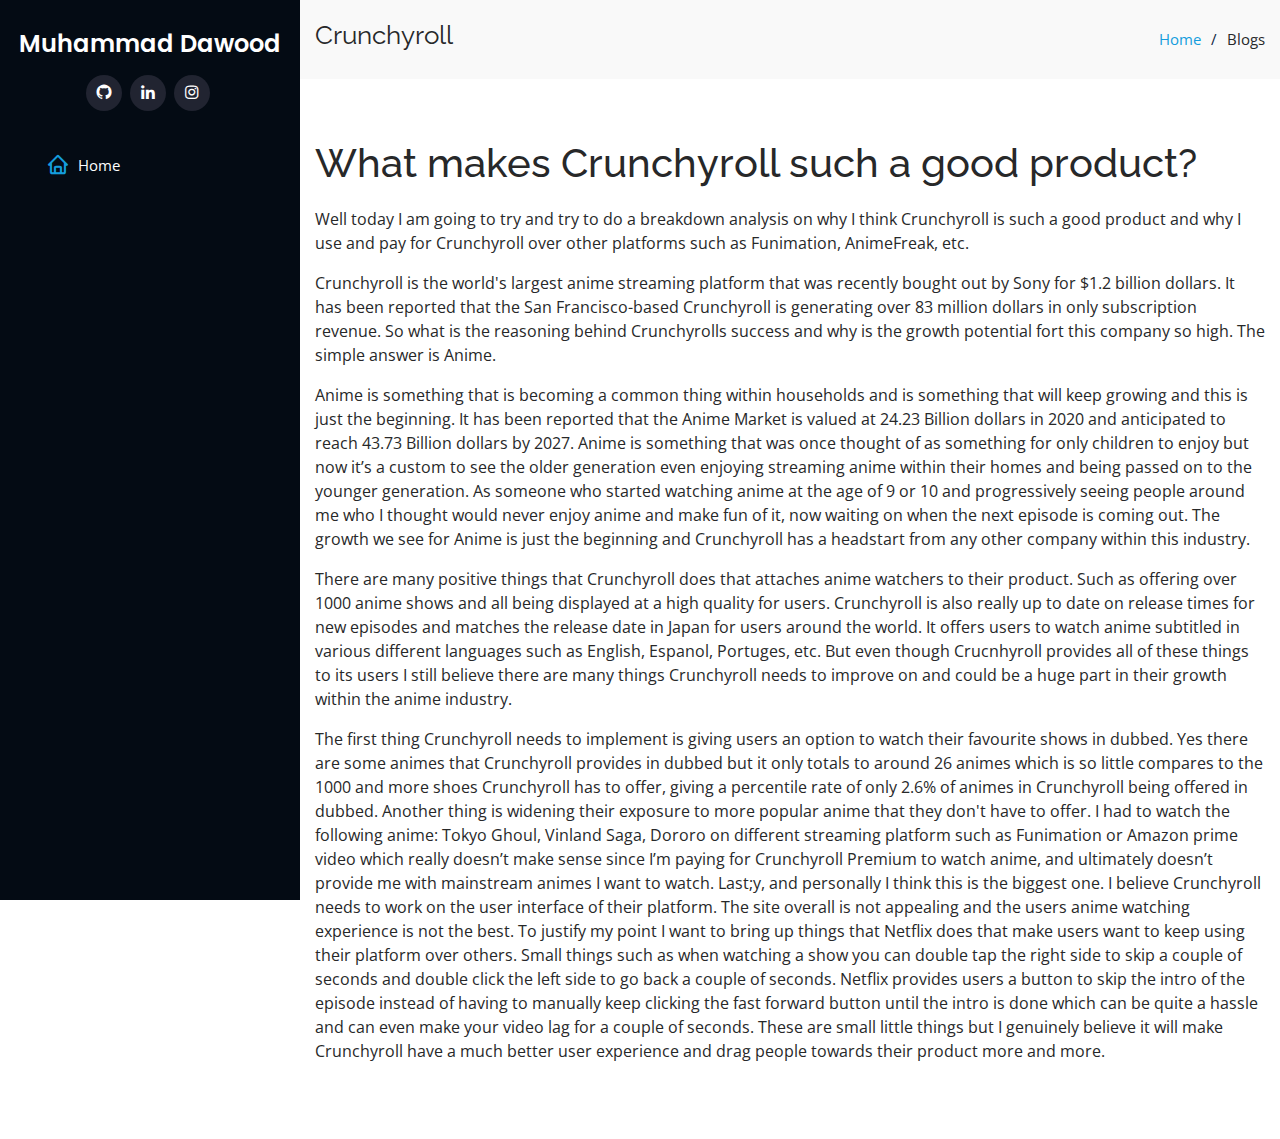
==== Blogs.html @ 7818f607 "Add files via upload" ====
<!DOCTYPE html>
<html lang="en">

<head>
  <meta charset="utf-8">
  <meta content="width=device-width, initial-scale=1.0" name="viewport">

  <title>Crunchyroll Analysis</title>
  <meta content="" name="description">
  <meta content="" name="keywords">

  <!-- Favicons -->
  <link href="assets/img/favicon.png" rel="icon">
  <link href="assets/img/apple-touch-icon.png" rel="apple-touch-icon">

  <!-- Google Fonts -->
  <link href="https://fonts.googleapis.com/css?family=Open+Sans:300,300i,400,400i,600,600i,700,700i|Raleway:300,300i,400,400i,500,500i,600,600i,700,700i|Poppins:300,300i,400,400i,500,500i,600,600i,700,700i" rel="stylesheet">

  <!-- Vendor CSS Files -->
  <link href="assets/vendor/aos/aos.css" rel="stylesheet">
  <link href="assets/vendor/bootstrap/css/bootstrap.min.css" rel="stylesheet">
  <link href="assets/vendor/bootstrap-icons/bootstrap-icons.css" rel="stylesheet">
  <link href="assets/vendor/boxicons/css/boxicons.min.css" rel="stylesheet">
  <link href="assets/vendor/glightbox/css/glightbox.min.css" rel="stylesheet">
  <link href="assets/vendor/swiper/swiper-bundle.min.css" rel="stylesheet">

  <!-- Template Main CSS File -->
  <link href="assets/css/style.css" rel="stylesheet">

  <!-- =======================================================
  * Template Name: iPortfolio - v3.0.1
  * Template URL: https://bootstrapmade.com/iportfolio-bootstrap-portfolio-websites-template/
  * Author: BootstrapMade.com
  * License: https://bootstrapmade.com/license/
  ======================================================== -->
</head>

<body>

  <!-- ======= Mobile nav toggle button ======= -->
  <i class="bi bi-list mobile-nav-toggle d-xl-none"></i>

  <!-- ======= Header ======= -->
  <header id="header">
    <div class="d-flex flex-column">

      <div class="profile">
        <img src="assets/img/profile-img.jpg" alt="" class="img-fluid rounded-circle">
        <h1 class="text-light"><a href="index.html">Muhammad Dawood</a></h1>
        <div class="social-links mt-3 text-center">
          <a href="https://github.com/Dawom2055" class="facebook"><i class="bx bxl-github"></i></a>
          <a href="https://www.linkedin.com/in/mawood2055/" class="linkedin"><i class="bx bxl-linkedin"></i></a>
          <a href="https://www.instagram.com/muhammad__dawood/" class="instagram"><i class="bx bxl-instagram"></i></a>
        </div>
      </div>

      <nav id="navbar" class="nav-menu navbar">
        <ul>
          <li class="active"><a href="index.html"><i class="bx bx-home"></i> <span>Home</span></a></li>        
        </ul>
      </nav><!-- .nav-menu -->
    </div>
  </header><!-- End Header -->


  
  <main id="main">

    <!-- ======= Breadcrumbs ======= -->
    <section id="breadcrumbs" class="breadcrumbs">
      <div class="container">

        <div class="d-flex justify-content-between align-items-center">
          <h2><strong>Crunchyroll</strong></h2>         
          <ol>
            <li><a href="index.html">Home</a></li>
            <li>Blogs</li>
          </ol>
          
        </div>
 
        <div>

        

    </section><!-- End Breadcrumbs -->


    <section id="breadcrumbs" >
      <div class="container">
        <div>

        </div class = "d-flex justify-content-between align-items-center">
      
<h1>
  What makes Crunchyroll such a good product? 

</h1>

        <p style="margin-top: 20px;">
          Well today I am going to try and try to do a breakdown analysis on why I think Crunchyroll is such a good product and why I use and pay for Crunchyroll over other platforms such as Funimation, AnimeFreak, etc.
        </p>

        <p>
          Crunchyroll is the world's largest anime streaming platform that was recently bought out by Sony for $1.2 billion dollars. It has been reported that the San Francisco-based Crunchyroll is generating over 83 million dollars in only subscription revenue. So what is the reasoning behind Crunchyrolls success and why is the growth potential fort this company so high. The simple answer is Anime.
        </p>
        
        <p>
          Anime is something that is becoming a common thing within households and is something that will keep growing and this is just the beginning. It has been reported that the Anime Market is valued at 24.23 Billion dollars in 2020 and anticipated to reach 43.73 Billion dollars by 2027. Anime is something that was once thought of as something for only children to enjoy but now it’s a custom to see the older generation even enjoying streaming anime within their homes and being passed on to the younger generation. As someone who started watching anime at the age of 9 or 10 and progressively seeing people around me who I thought would never enjoy anime and make fun of it, now waiting on when the next episode is coming out. The growth we see for Anime is just the beginning and Crunchyroll has a headstart from any other company within this industry. 
        </p>

        <p>
          There are many positive things that Crunchyroll does that attaches anime watchers to their product. Such as offering over 1000 anime shows and all being displayed at a high quality for users. Crunchyroll is also really up to date on release times for new episodes and matches the release date in Japan for users around the world. It offers users to watch anime subtitled in various different languages such as English, Espanol, Portuges, etc. But even though Crucnhyroll provides all of these things to its users I still believe there are many things Crunchyroll needs to improve on and could be a huge part in their growth within the anime industry. 
        </p>

<p>
  The first thing Crunchyroll needs to implement is giving users an option to watch their favourite shows in dubbed. Yes there are some animes that Crunchyroll provides in dubbed but it only totals to around 26 animes which is so little compares to the 1000 and more shoes Crunchyroll has to offer, giving a percentile rate of only 2.6% of animes in Crunchyroll being offered in dubbed. Another thing is widening their exposure to more popular anime that they don't have to offer. I had to watch the following anime: Tokyo Ghoul, Vinland Saga, Dororo on different streaming platform such as Funimation or Amazon prime video which really doesn’t make sense since I’m paying for Crunchyroll Premium to watch anime, and ultimately doesn’t provide me with mainstream animes I want to watch. Last;y, and personally I think this is the biggest one. I believe Crunchyroll needs to work on the user interface of their platform. The site overall is not appealing and the users anime watching experience is not the best. To justify my point I want to bring up things that Netflix does that make users want to keep using their platform over others. Small things such as when watching a show you can double tap the right side to skip a couple of seconds and double click the left side to go back a couple of seconds. Netflix provides users a button to skip the intro of the episode instead of having to manually keep clicking the fast forward button until the intro is done which can be quite a hassle and can even make your video lag for a couple of seconds. These are small little things but I genuinely believe it will make Crunchyroll have a much better user experience and drag people towards their product more and more. 

</p>



      </div>

    </section><!-- End Breadcrumbs -->

  </main><!-- End #main -->
  

</body>

</html>
---- assets/css/style.css ----
/**
* Template Name: iPortfolio - v1.5.1
* Template URL: https://bootstrapmade.com/iportfolio-bootstrap-portfolio-websites-template/
* Author: BootstrapMade.com
* License: https://bootstrapmade.com/license/
*/

/*--------------------------------------------------------------
# General
--------------------------------------------------------------*/
body {
  font-family: "Open Sans", sans-serif;
  color: #272829;
}

a {
  color: #149ddd;
}

a:hover {
  color: #37b3ed;
  text-decoration: none;
}

h1, h2, h3, h4, h5, h6 {
  font-family: "Raleway", sans-serif;
}

/*--------------------------------------------------------------
# Back to top button
--------------------------------------------------------------*/
.back-to-top {
  position: fixed;
  display: none;
  width: 40px;
  height: 40px;
  border-radius: 50px;
  right: 15px;
  bottom: 15px;
  background: #149ddd;
  color: #fff;
  transition: display 0.5s ease-in-out;
  z-index: 99999;
}

.back-to-top i {
  font-size: 24px;
  position: absolute;
  top: 7px;
  left: 8px;
}

.back-to-top:hover {
  color: #fff;
  background: #2eafec;
  transition: background 0.2s ease-in-out;
}

/*--------------------------------------------------------------
# Header
--------------------------------------------------------------*/
#header {
  position: fixed;
  top: 0;
  left: 0;
  bottom: 0;
  width: 300px;
  transition: all ease-in-out 0.5s;
  z-index: 9997;
  transition: all 0.5s;
  padding: 0 15px;
  background: #040b14;
  overflow-y: auto;
}

#header .profile img {
  margin: 15px auto;
  display: block;
  width: 120px;
}

#header .profile h1 {
  font-size: 24px;
  margin: 0;
  padding: 0;
  font-weight: 600;
  -moz-text-align-last: center;
  text-align-last: center;
  font-family: "Poppins", sans-serif;
}

#header .profile h1 a, #header .profile h1 a:hover {
  color: #fff;
  text-decoration: none;
}

#header .profile .social-links a {
  font-size: 18px;
  display: inline-block;
  background: #212431;
  color: #fff;
  line-height: 1;
  padding: 8px 0;
  margin-right: 4px;
  border-radius: 50%;
  text-align: center;
  width: 36px;
  height: 36px;
  transition: 0.3s;
}

#header .profile .social-links a:hover {
  background: #149ddd;
  color: #fff;
  text-decoration: none;
}

#main {
  margin-left: 300px;
}

@media (max-width: 1199px) {
  #header {
    left: -300px;
  }
  #main {
    margin-left: 0;
  }
}

/*--------------------------------------------------------------
# Navigation Menu
--------------------------------------------------------------*/
/* Desktop Navigation */
.nav-menu {
  padding-top: 30px;
}

.nav-menu * {
  margin: 0;
  padding: 0;
  list-style: none;
}

.nav-menu > ul > li {
  position: relative;
  white-space: nowrap;
}

.nav-menu a {
  display: flex;
  align-items: center;
  color: #a8a9b4;
  padding: 12px 15px;
  margin-bottom: 8px;
  transition: 0.3s;
  font-size: 15px;
}

.nav-menu a i {
  font-size: 24px;
  padding-right: 8px;
  color: #6f7180;
}

.nav-menu a:hover, .nav-menu .active > a, .nav-menu li:hover > a {
  text-decoration: none;
  color: #fff;
}

.nav-menu a:hover i, .nav-menu .active > a i, .nav-menu li:hover > a i {
  color: #149ddd;
}

/* Mobile Navigation */
.mobile-nav-toggle {
  position: fixed;
  right: 15px;
  top: 15px;
  z-index: 9998;
  border: 0;
  background: none;
  font-size: 24px;
  transition: all 0.4s;
  outline: none !important;
  line-height: 1;
  cursor: pointer;
  text-align: right;
}

.mobile-nav-toggle i {
  color: #149ddd;
}

.mobile-nav-active {
  overflow: hidden;
}

.mobile-nav-active #header {
  left: 0;
}

.mobile-nav-active .mobile-nav-toggle i {
  color: #fff;
}

/*--------------------------------------------------------------
# Hero Section
--------------------------------------------------------------*/
#hero {
  width: 100%;
  height: 100vh;
  background: url("../img/IMG_7357.jpg") top center;
  background-size: cover;
}

#hero:before {
  content: "";
  background: rgba(5, 13, 24, 0.3);
  position: absolute;
  bottom: 0;
  top: 0;
  left: 0;
  right: 0;
  z-index: 1;
}

#hero .hero-container {
  position: relative;
  z-index: 2;
  min-width: 300px;
}

#hero h1 {
  margin: 0 0 10px 0;
  font-size: 64px;
  font-weight: 700;
  line-height: 56px;
  color: #fff;
}

#hero h3 {
  margin: 0 0 10px 0;
  font-size: 55px;
  line-height: 56px;
  color: #fff;
}

#hero p {
  color: #fff;
  margin-bottom: 50px;
  font-size: 26px;
  font-family: "Poppins", sans-serif;
}

#hero p span {
  color: #fff;
  padding-bottom: 4px;
  letter-spacing: 1px;
  border-bottom: 3px solid #149ddd;
}

@media (min-width: 1024px) {
  #hero {
    background-attachment: fixed;
  }
}

@media (max-width: 768px) {
  #hero h1 {
    font-size: 28px;
    line-height: 36px;
  }
  #hero h2 {
    font-size: 18px;
    line-height: 24px;
    margin-bottom: 30px;
  }
}

/*--------------------------------------------------------------
# Sections General
--------------------------------------------------------------*/
section {
  padding: 60px 0;
  overflow: hidden;
}

.section-bg {
  background: #f5f8fd;
}

.section-title {
  padding-bottom: 30px;
}

.section-title h2 {
  font-size: 32px;
  font-weight: bold;
  margin-bottom: 20px;
  padding-bottom: 20px;
  position: relative;
  color: #173b6c;
}

.section-title h2::after {
  content: '';
  position: absolute;
  display: block;
  width: 50px;
  height: 3px;
  background: #149ddd;
  bottom: 0;
  left: 0;
}

.section-title p {
  margin-bottom: 0;
}

/*--------------------------------------------------------------
# About
--------------------------------------------------------------*/
.about .content h3 {
  font-weight: 700;
  font-size: 26px;
  color: #173b6c;
}

.about .content ul {
  list-style: none;
  padding: 0;
}

.about .content ul li {
  padding-bottom: 10px;
}

.about .content ul i {
  font-size: 20px;
  padding-right: 2px;
  color: #149ddd;
}

.about .content p:last-child {
  margin-bottom: 0;
}

/*--------------------------------------------------------------
# Facts
--------------------------------------------------------------*/
.facts {
  padding-bottom: 30px;
}

.facts .count-box {
  padding: 30px;
  width: 100%;
}

.facts .count-box i {
  display: block;
  font-size: 44px;
  color: #149ddd;
  float: left;
}

.facts .count-box span {
  font-size: 48px;
  line-height: 40px;
  display: block;
  font-weight: 700;
  color: #050d18;
  margin-left: 60px;
}

.facts .count-box p {
  padding: 15px 0 0 0;
  margin: 0 0 0 60px;
  font-family: "Raleway", sans-serif;
  font-size: 14px;
  color: #122f57;
}

.facts .count-box a {
  font-weight: 600;
  display: block;
  margin-top: 20px;
  color: #122f57;
  font-size: 15px;
  font-family: "Poppins", sans-serif;
  transition: ease-in-out 0.3s;
}

.facts .count-box a:hover {
  color: #1f5297;
}

/*--------------------------------------------------------------
# Akills
--------------------------------------------------------------*/
.skills .progress {
  height: 50px;
  display: block;
  background: none;
}

.skills .progress .skill {
  padding: 10px 0;
  margin: 0 0 6px 0;
  text-transform: uppercase;
  display: block;
  font-weight: 600;
  font-family: "Poppins", sans-serif;
  color: #050d18;
}

.skills .progress .skill .val {
  float: right;
  font-style: normal;
}

.skills .progress-bar-wrap {
  background: #dce8f8;
}

.skills .progress-bar {
  width: 1px;
  height: 10px;
  transition: .9s;
  background-color: #149ddd;
}

/*--------------------------------------------------------------
# Resume
--------------------------------------------------------------*/
.resume .resume-title {
  font-size: 26px;
  font-weight: 700;
  margin-top: 20px;
  margin-bottom: 20px;
  color: #050d18;
}

.resume .resume-item {
  padding: 0 0 20px 20px;
  margin-top: -2px;
  border-left: 2px solid #1f5297;
  position: relative;
}

.resume .resume-item h4 {
  line-height: 18px;
  font-size: 18px;
  font-weight: 600;
  text-transform: uppercase;
  font-family: "Poppins", sans-serif;
  color: #050d18;
  margin-bottom: 10px;
}

.resume .resume-item h5 {
  font-size: 16px;
  background: #e4edf9;
  padding: 5px 15px;
  display: inline-block;
  font-weight: 600;
  margin-bottom: 10px;
}

.resume .resume-item ul {
  padding-left: 20px;
}

.resume .resume-item ul li {
  padding-bottom: 10px;
}

.resume .resume-item:last-child {
  padding-bottom: 0;
}

.resume .resume-item::before {
  content: "";
  position: absolute;
  width: 16px;
  height: 16px;
  border-radius: 50px;
  left: -9px;
  top: 0;
  background: #fff;
  border: 2px solid #1f5297;
}

/*--------------------------------------------------------------
# Portfolio
--------------------------------------------------------------*/
.portfolio .portfolio-item {
  margin-bottom: 30px;
}

.portfolio #portfolio-flters {
  padding: 0;
  margin: 0 auto 35px auto;
  list-style: none;
  text-align: center;
  background: #fff;
  border-radius: 50px;
  padding: 2px 15px;
}

.portfolio #portfolio-flters li {
  cursor: pointer;
  display: inline-block;
  padding: 10px 15px 8px 15px;
  font-size: 14px;
  font-weight: 600;
  line-height: 1;
  text-transform: uppercase;
  color: #272829;
  margin-bottom: 5px;
  transition: all 0.3s ease-in-out;
}

.portfolio #portfolio-flters li:hover, .portfolio #portfolio-flters li.filter-active {
  color: #149ddd;
}

.portfolio #portfolio-flters li:last-child {
  margin-right: 0;
}

.portfolio .portfolio-wrap {
  transition: 0.3s;
  position: relative;
  overflow: hidden;
  z-index: 1;
}

.portfolio .portfolio-wrap::before {
  content: "";
  background: rgba(255, 255, 255, 0.5);
  position: absolute;
  left: 0;
  right: 0;
  top: 0;
  bottom: 0;
  transition: all ease-in-out 0.3s;
  z-index: 2;
  opacity: 0;
}

.portfolio .portfolio-wrap .portfolio-links {
  opacity: 1;
  left: 0;
  right: 0;
  bottom: -60px;
  z-index: 3;
  position: absolute;
  transition: all ease-in-out 0.3s;
  display: flex;
  justify-content: center;
}

.portfolio .portfolio-wrap .portfolio-links a {
  color: #fff;
  font-size: 28px;
  text-align: center;
  background: rgba(20, 157, 221, 0.75);
  transition: 0.3s;
  width: 100%;
}

.portfolio .portfolio-wrap .portfolio-links a:hover {
  background: rgba(20, 157, 221, 0.95);
}

.portfolio .portfolio-wrap .portfolio-links a + a {
  border-left: 1px solid #37b3ed;
}

.portfolio .portfolio-wrap:hover::before {
  top: 0;
  left: 0;
  right: 0;
  bottom: 0;
  opacity: 1;
}

.portfolio .portfolio-wrap:hover .portfolio-links {
  opacity: 1;
  bottom: 0;
}

/*--------------------------------------------------------------
# Services
--------------------------------------------------------------*/
.services .icon-box {
  margin-bottom: 20px;
}

.services .icon {
  float: left;
  display: flex;
  align-items: center;
  justify-content: center;
  width: 54px;
  height: 54px;
  background: #149ddd;
  border-radius: 50%;
  transition: 0.5s;
  border: 1px solid #149ddd;
}

.services .icon i {
  color: #fff;
  font-size: 24px;
}

.services .icon-box:hover .icon {
  background: #fff;
}

.services .icon-box:hover .icon i {
  color: #149ddd;
}

.services .title {
  margin-left: 80px;
  font-weight: 700;
  margin-bottom: 15px;
  font-size: 18px;
}

.services .title a {
  color: #343a40;
}

.services .title a:hover {
  color: #149ddd;
}

.services .description {
  margin-left: 80px;
  line-height: 24px;
  font-size: 14px;
}

/*--------------------------------------------------------------
# Testimonials
--------------------------------------------------------------*/
.testimonials .testimonial-item {
  box-sizing: content-box;
  text-align: center;
  min-height: 320px;
}

.testimonials .testimonial-item .testimonial-img {
  width: 90px;
  border-radius: 50%;
  margin: 0 auto;
}

.testimonials .testimonial-item h3 {
  font-size: 18px;
  font-weight: bold;
  margin: 10px 0 5px 0;
  color: #111;
}

.testimonials .testimonial-item h4 {
  font-size: 14px;
  color: #999;
  margin: 0;
}

.testimonials .testimonial-item .quote-icon-left, .testimonials .testimonial-item .quote-icon-right {
  color: #c3e8fa;
  font-size: 26px;
}

.testimonials .testimonial-item .quote-icon-left {
  display: inline-block;
  left: -5px;
  position: relative;
}

.testimonials .testimonial-item .quote-icon-right {
  display: inline-block;
  right: -5px;
  position: relative;
  top: 10px;
}

.testimonials .testimonial-item p {
  font-style: italic;
  margin: 0 15px 15px 15px;
  padding: 20px;
  background: #fff;
  position: relative;
  margin-bottom: 35px;
  border-radius: 6px;
  box-shadow: 0px 2px 15px rgba(0, 0, 0, 0.1);
}

.testimonials .testimonial-item p::after {
  content: "";
  width: 0;
  height: 0;
  border-top: 20px solid #fff;
  border-right: 20px solid transparent;
  border-left: 20px solid transparent;
  position: absolute;
  bottom: -20px;
  left: calc(50% - 20px);
}

.testimonials .owl-nav, .testimonials .owl-dots {
  margin-top: 5px;
  text-align: center;
}

.testimonials .owl-dot {
  display: inline-block;
  margin: 0 5px;
  width: 12px;
  height: 12px;
  border-radius: 50%;
  background-color: #ddd !important;
}

.testimonials .owl-dot.active {
  background-color: #149ddd !important;
}

@media (max-width: 767px) {
  .testimonials {
    margin: 30px 10px;
  }
}

/*--------------------------------------------------------------
# Contact
--------------------------------------------------------------*/
.contact {
  padding-bottom: 130px;
}

.contact .info {
  padding: 30px;
  background: #fff;
  width: 100%;
  box-shadow: 0 0 24px 0 rgba(0, 0, 0, 0.12);
}

.contact .info i {
  font-size: 20px;
  color: #149ddd;
  float: left;
  width: 44px;
  height: 44px;
  background: #dff3fc;
  display: flex;
  justify-content: center;
  align-items: center;
  border-radius: 50px;
  transition: all 0.3s ease-in-out;
}

.contact .info h4 {
  padding: 0 0 0 60px;
  font-size: 22px;
  font-weight: 600;
  margin-bottom: 5px;
  color: #050d18;
}

.contact .info p {
  padding: 0 0 10px 60px;
  margin-bottom: 20px;
  font-size: 14px;
  color: #173b6c;
}

.contact .info .email p {
  padding-top: 5px;
}

.contact .info .social-links {
  padding-left: 60px;
}

.contact .info .social-links a {
  font-size: 18px;
  display: inline-block;
  background: #333;
  color: #fff;
  line-height: 1;
  padding: 8px 0;
  border-radius: 50%;
  text-align: center;
  width: 36px;
  height: 36px;
  transition: 0.3s;
  margin-right: 10px;
}

.contact .info .social-links a:hover {
  background: #149ddd;
  color: #fff;
}

.contact .info .email:hover i, .contact .info .address:hover i, .contact .info .phone:hover i {
  background: #149ddd;
  color: #fff;
}

.contact .php-email-form {
  width: 100%;
  padding: 30px;
  background: #fff;
  box-shadow: 0 0 24px 0 rgba(0, 0, 0, 0.12);
}

.contact .php-email-form .form-group {
  padding-bottom: 8px;
}

.contact .php-email-form .validate {
  display: none;
  color: red;
  margin: 0 0 15px 0;
  font-weight: 400;
  font-size: 13px;
}

.contact .php-email-form .error-message {
  display: none;
  color: #fff;
  background: #ed3c0d;
  text-align: left;
  padding: 15px;
  font-weight: 600;
}

.contact .php-email-form .error-message br + br {
  margin-top: 25px;
}

.contact .php-email-form .sent-message {
  display: none;
  color: #fff;
  background: #18d26e;
  text-align: center;
  padding: 15px;
  font-weight: 600;
}

.contact .php-email-form .loading {
  display: none;
  background: #fff;
  text-align: center;
  padding: 15px;
}

.contact .php-email-form .loading:before {
  content: "";
  display: inline-block;
  border-radius: 50%;
  width: 24px;
  height: 24px;
  margin: 0 10px -6px 0;
  border: 3px solid #18d26e;
  border-top-color: #eee;
  -webkit-animation: animate-loading 1s linear infinite;
  animation: animate-loading 1s linear infinite;
}

.contact .php-email-form input, .contact .php-email-form textarea {
  border-radius: 0;
  box-shadow: none;
  font-size: 14px;
}

.contact .php-email-form input {
  height: 44px;
}

.contact .php-email-form textarea {
  padding: 10px 12px;
}

.contact .php-email-form button[type="submit"] {
  background: #149ddd;
  border: 0;
  padding: 10px 24px;
  color: #fff;
  transition: 0.4s;
  border-radius: 4px;
}

.contact .php-email-form button[type="submit"]:hover {
  background: #37b3ed;
}

@-webkit-keyframes animate-loading {
  0% {
    transform: rotate(0deg);
  }
  100% {
    transform: rotate(360deg);
  }
}

@keyframes animate-loading {
  0% {
    transform: rotate(0deg);
  }
  100% {
    transform: rotate(360deg);
  }
}

/*--------------------------------------------------------------
# Breadcrumbs
--------------------------------------------------------------*/
.breadcrumbs {
  padding: 20px 0;
  background: #f9f9f9;
}

.breadcrumbs h2 {
  font-size: 26px;
  font-weight: 300;
}

.breadcrumbs ol {
  display: flex;
  flex-wrap: wrap;
  list-style: none;
  padding: 0;
  margin: 0;
  font-size: 15px;
}

.breadcrumbs ol li + li {
  padding-left: 10px;
}

.breadcrumbs ol li + li::before {
  display: inline-block;
  padding-right: 10px;
  color: #0e2442;
  content: "/";
}

@media (max-width: 768px) {
  .breadcrumbs .d-flex {
    display: block !important;
  }
  .breadcrumbs ol {
    display: block;
  }
  .breadcrumbs ol li {
    display: inline-block;
  }
}

/*--------------------------------------------------------------
# Portfolio Details
--------------------------------------------------------------*/
.portfolio-details {
  padding-top: 40px;
}

.SYDE {
  text-align: center;
}

.portfolio-details .portfolio-details-container {
  position: relative;
}

.portfolio-details .portfolio-details-carousel {
  position: relative;
  z-index: 1;
}

.portfolio-details .portfolio-details-carousel .owl-nav, .portfolio-details .portfolio-details-carousel .owl-dots {
  margin-top: 5px;
  text-align: left;
}

.portfolio-details .portfolio-details-carousel .owl-dot {
  display: inline-block;
  margin: 0 10px 0 0;
  width: 12px;
  height: 12px;
  border-radius: 50%;
  background-color: #ddd !important;
}

.portfolio-details .portfolio-details-carousel .owl-dot.active {
  background-color: #149ddd !important;
}

.portfolio-details .portfolio-info {
  padding: 30px;
  position: absolute;
  right: 0;
  bottom: -70px;
  background: #fff;
  box-shadow: 0px 2px 15px rgba(0, 0, 0, 0.1);
  z-index: 2;
}

.portfolio-details .portfolio-info h3 {
  font-size: 22px;
  font-weight: 400;
  margin-bottom: 20px;
  padding-bottom: 20px;
  border-bottom: 1px solid #eee;
}

.portfolio-details .portfolio-info ul {
  list-style: none;
  padding: 0;
  font-size: 15px;
}

.portfolio-details .portfolio-info ul li + li {
  margin-top: 10px;
}

.portfolio-details .portfolio-description {
  padding-top: 50px;
}

.portfolio-details .portfolio-description h2 {
  width: 50%;
  font-size: 26px;
  font-weight: 400;
  margin-bottom: 20px;
}

.portfolio-details .portfolio-description p {
  padding: 0;
}

@media (max-width: 768px) {
  .portfolio-details .portfolio-description h2 {
    width: 100%;
  }
  .portfolio-details .portfolio-info {
    position: static;
    margin-top: 30px;
  }
}

/*--------------------------------------------------------------
# Footer
--------------------------------------------------------------*/
#footer {
  padding: 15px;
  color: #f4f6fd;
  font-size: 14px;
  position: fixed;
  left: 0;
  bottom: 0;
  width: 300px;
  z-index: 9999;
  background: #040b14;
}

#footer .copyright {
  text-align: center;
}

#footer .credits {
  padding-top: 5px;
  text-align: center;
  font-size: 13px;
  color: #eaebf0;
}

@media (max-width: 1199px) {
  #footer {
    position: static;
    width: auto;
    padding-right: 20px 15px;
  }
}
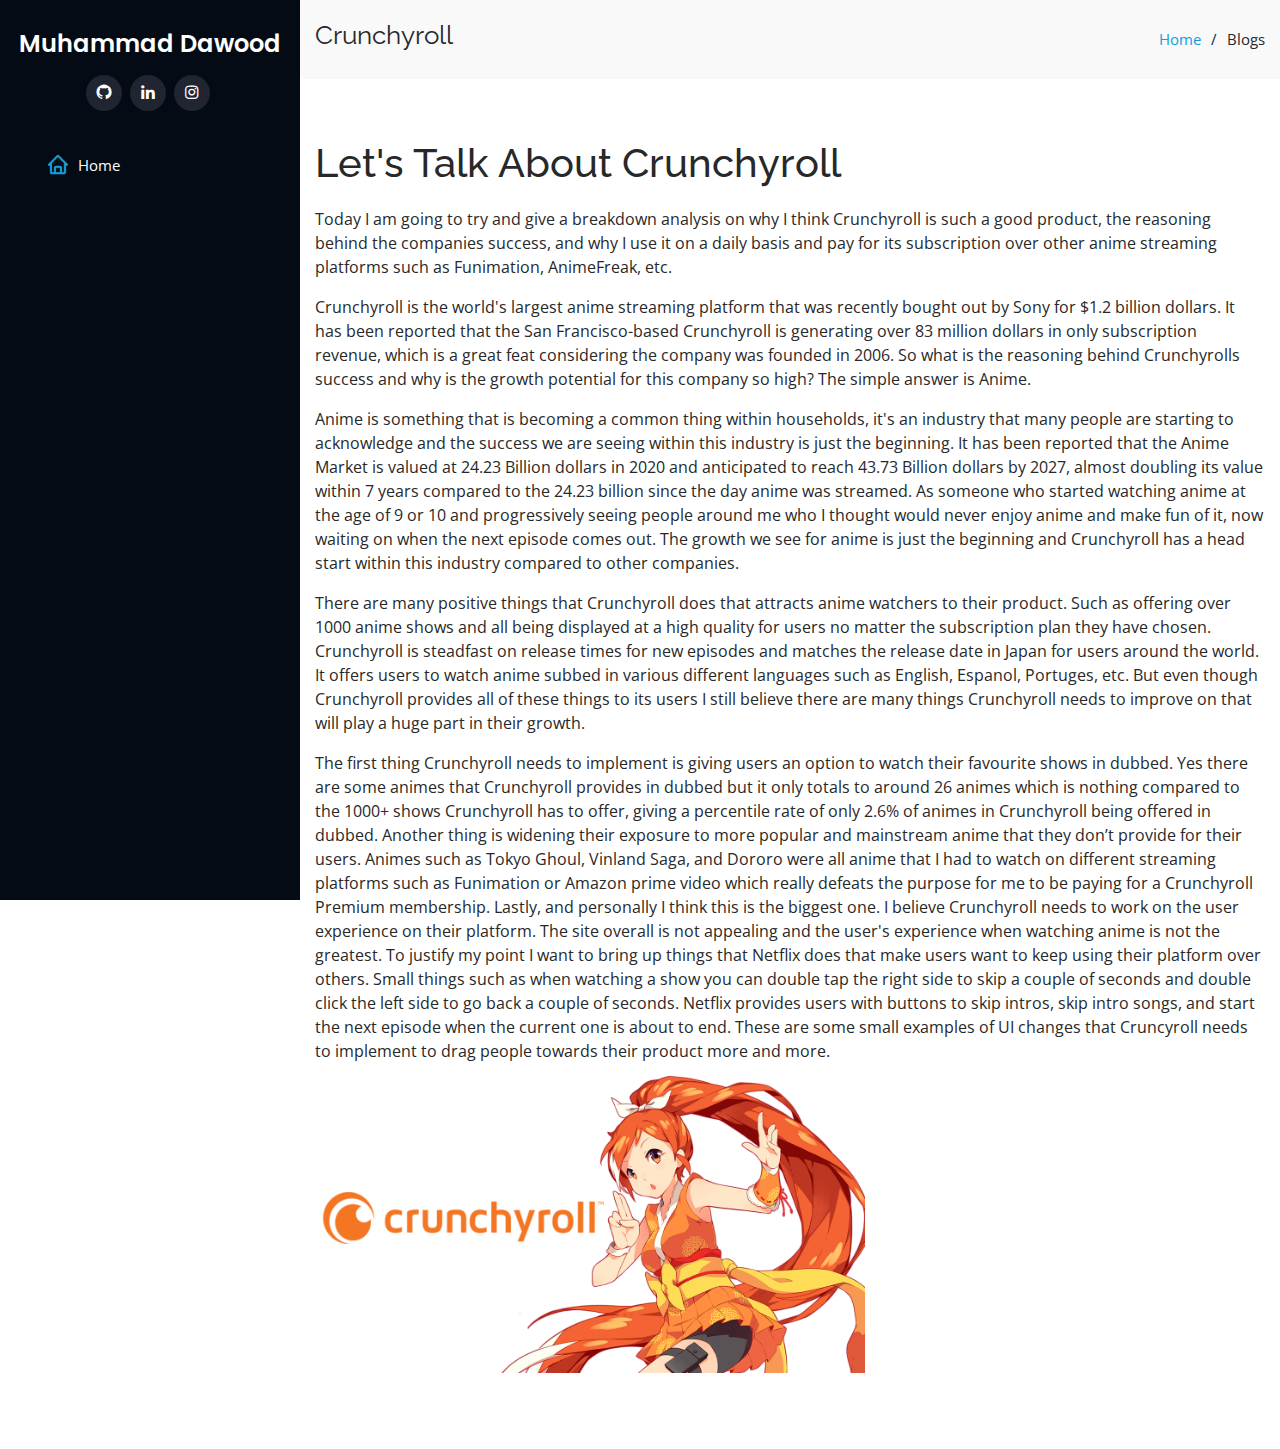
==== commit dfe6a4cf: "Crunchryoll BLog Updated" ====
--- a/Blogs.html
+++ b/Blogs.html
@@ -93,28 +93,34 @@
         </div class = "d-flex justify-content-between align-items-center">
       
 <h1>
-  What makes Crunchyroll such a good product? 
+  Let's Talk About Crunchyroll 
 
 </h1>
 
         <p style="margin-top: 20px;">
-          Well today I am going to try and try to do a breakdown analysis on why I think Crunchyroll is such a good product and why I use and pay for Crunchyroll over other platforms such as Funimation, AnimeFreak, etc.
+          Today I am going to try and give a breakdown analysis on why I think Crunchyroll is such a good product, the reasoning behind the companies success, and why I use it on a daily basis and pay for its subscription over other anime streaming platforms such as Funimation, AnimeFreak, etc.        </p>
+
+        <p>
+          Crunchyroll is the world's largest anime streaming platform that was recently bought out by Sony for $1.2 billion dollars. It has been reported that the San Francisco-based Crunchyroll is generating over 83 million dollars in only subscription revenue, which is a great feat considering the company was founded in 2006. So what is the reasoning behind Crunchyrolls success and why is the growth potential for this company so high? The simple answer is Anime.
+        </p>
+        
+        <p>
+         
+          Anime is something that is becoming a common thing within households, it's an industry that many people are starting to acknowledge and the success we are seeing within this industry is just the beginning. It has been reported that the Anime Market is valued at 24.23 Billion dollars in 2020 and anticipated to reach 43.73 Billion dollars by 2027, almost doubling its value within 7 years compared to the 24.23 billion since the day anime was streamed. As someone who started watching anime at the age of 9 or 10 and progressively seeing people around me who I thought would never enjoy anime and make fun of it, now waiting on when the next episode comes out. The growth we see for anime is just the beginning and Crunchyroll has a head start within this industry compared to other companies.
+        
+
         </p>
 
         <p>
-          Crunchyroll is the world's largest anime streaming platform that was recently bought out by Sony for $1.2 billion dollars. It has been reported that the San Francisco-based Crunchyroll is generating over 83 million dollars in only subscription revenue. So what is the reasoning behind Crunchyrolls success and why is the growth potential fort this company so high. The simple answer is Anime.
-        </p>
+          There are many positive things that Crunchyroll does that attracts anime watchers to their product. Such as offering over 1000 anime shows and all being displayed at a high quality for users no matter the subscription plan they have chosen. Crunchyroll is steadfast on release times for new episodes and matches the release date in Japan for users around the world. It offers users to watch anime subbed in various different languages such as English, Espanol, Portuges, etc. But even though Crunchyroll provides all of these things to its users I still believe there are many things Crunchyroll needs to improve on that will play a huge part in their growth.
         
-        <p>
-          Anime is something that is becoming a common thing within households and is something that will keep growing and this is just the beginning. It has been reported that the Anime Market is valued at 24.23 Billion dollars in 2020 and anticipated to reach 43.73 Billion dollars by 2027. Anime is something that was once thought of as something for only children to enjoy but now it’s a custom to see the older generation even enjoying streaming anime within their homes and being passed on to the younger generation. As someone who started watching anime at the age of 9 or 10 and progressively seeing people around me who I thought would never enjoy anime and make fun of it, now waiting on when the next episode is coming out. The growth we see for Anime is just the beginning and Crunchyroll has a headstart from any other company within this industry. 
-        </p>
-
-        <p>
-          There are many positive things that Crunchyroll does that attaches anime watchers to their product. Such as offering over 1000 anime shows and all being displayed at a high quality for users. Crunchyroll is also really up to date on release times for new episodes and matches the release date in Japan for users around the world. It offers users to watch anime subtitled in various different languages such as English, Espanol, Portuges, etc. But even though Crucnhyroll provides all of these things to its users I still believe there are many things Crunchyroll needs to improve on and could be a huge part in their growth within the anime industry. 
+          
         </p>
 
 <p>
-  The first thing Crunchyroll needs to implement is giving users an option to watch their favourite shows in dubbed. Yes there are some animes that Crunchyroll provides in dubbed but it only totals to around 26 animes which is so little compares to the 1000 and more shoes Crunchyroll has to offer, giving a percentile rate of only 2.6% of animes in Crunchyroll being offered in dubbed. Another thing is widening their exposure to more popular anime that they don't have to offer. I had to watch the following anime: Tokyo Ghoul, Vinland Saga, Dororo on different streaming platform such as Funimation or Amazon prime video which really doesn’t make sense since I’m paying for Crunchyroll Premium to watch anime, and ultimately doesn’t provide me with mainstream animes I want to watch. Last;y, and personally I think this is the biggest one. I believe Crunchyroll needs to work on the user interface of their platform. The site overall is not appealing and the users anime watching experience is not the best. To justify my point I want to bring up things that Netflix does that make users want to keep using their platform over others. Small things such as when watching a show you can double tap the right side to skip a couple of seconds and double click the left side to go back a couple of seconds. Netflix provides users a button to skip the intro of the episode instead of having to manually keep clicking the fast forward button until the intro is done which can be quite a hassle and can even make your video lag for a couple of seconds. These are small little things but I genuinely believe it will make Crunchyroll have a much better user experience and drag people towards their product more and more. 
+  The first thing Crunchyroll needs to implement is giving users an option to watch their favourite shows in dubbed. Yes there are some animes that Crunchyroll provides in dubbed but it only totals to around 26 animes which is nothing compared to the 1000+ shows Crunchyroll has to offer, giving a percentile rate of only 2.6% of animes in Crunchyroll being offered in dubbed. Another thing is widening their exposure to more popular and mainstream anime that they don’t provide for their users. Animes such as Tokyo Ghoul, Vinland Saga, and Dororo were all anime that I had to watch on different streaming platforms such as Funimation or Amazon prime video which really defeats the purpose for me to be paying for a Crunchyroll Premium membership. Lastly, and personally I think this is the biggest one. I believe Crunchyroll needs to work on the user experience on their platform. The site overall is not appealing and the user's experience when watching anime is not the greatest. To justify my point I want to bring up things that Netflix does that make users want to keep using their platform over others. Small things such as when watching a show you can double tap the right side to skip a couple of seconds and double click the left side to go back a couple of seconds. Netflix provides users with buttons to skip intros, skip intro songs, and start the next episode when the current one is about to end. These are some small examples of UI changes that Cruncyroll needs to implement to drag people towards their product more and more. 
+ 
+  <img  height="300" width="550" src = "assets/img/Crunhyroll Image.png" class="img-fluid" />
 
 </p>
 
